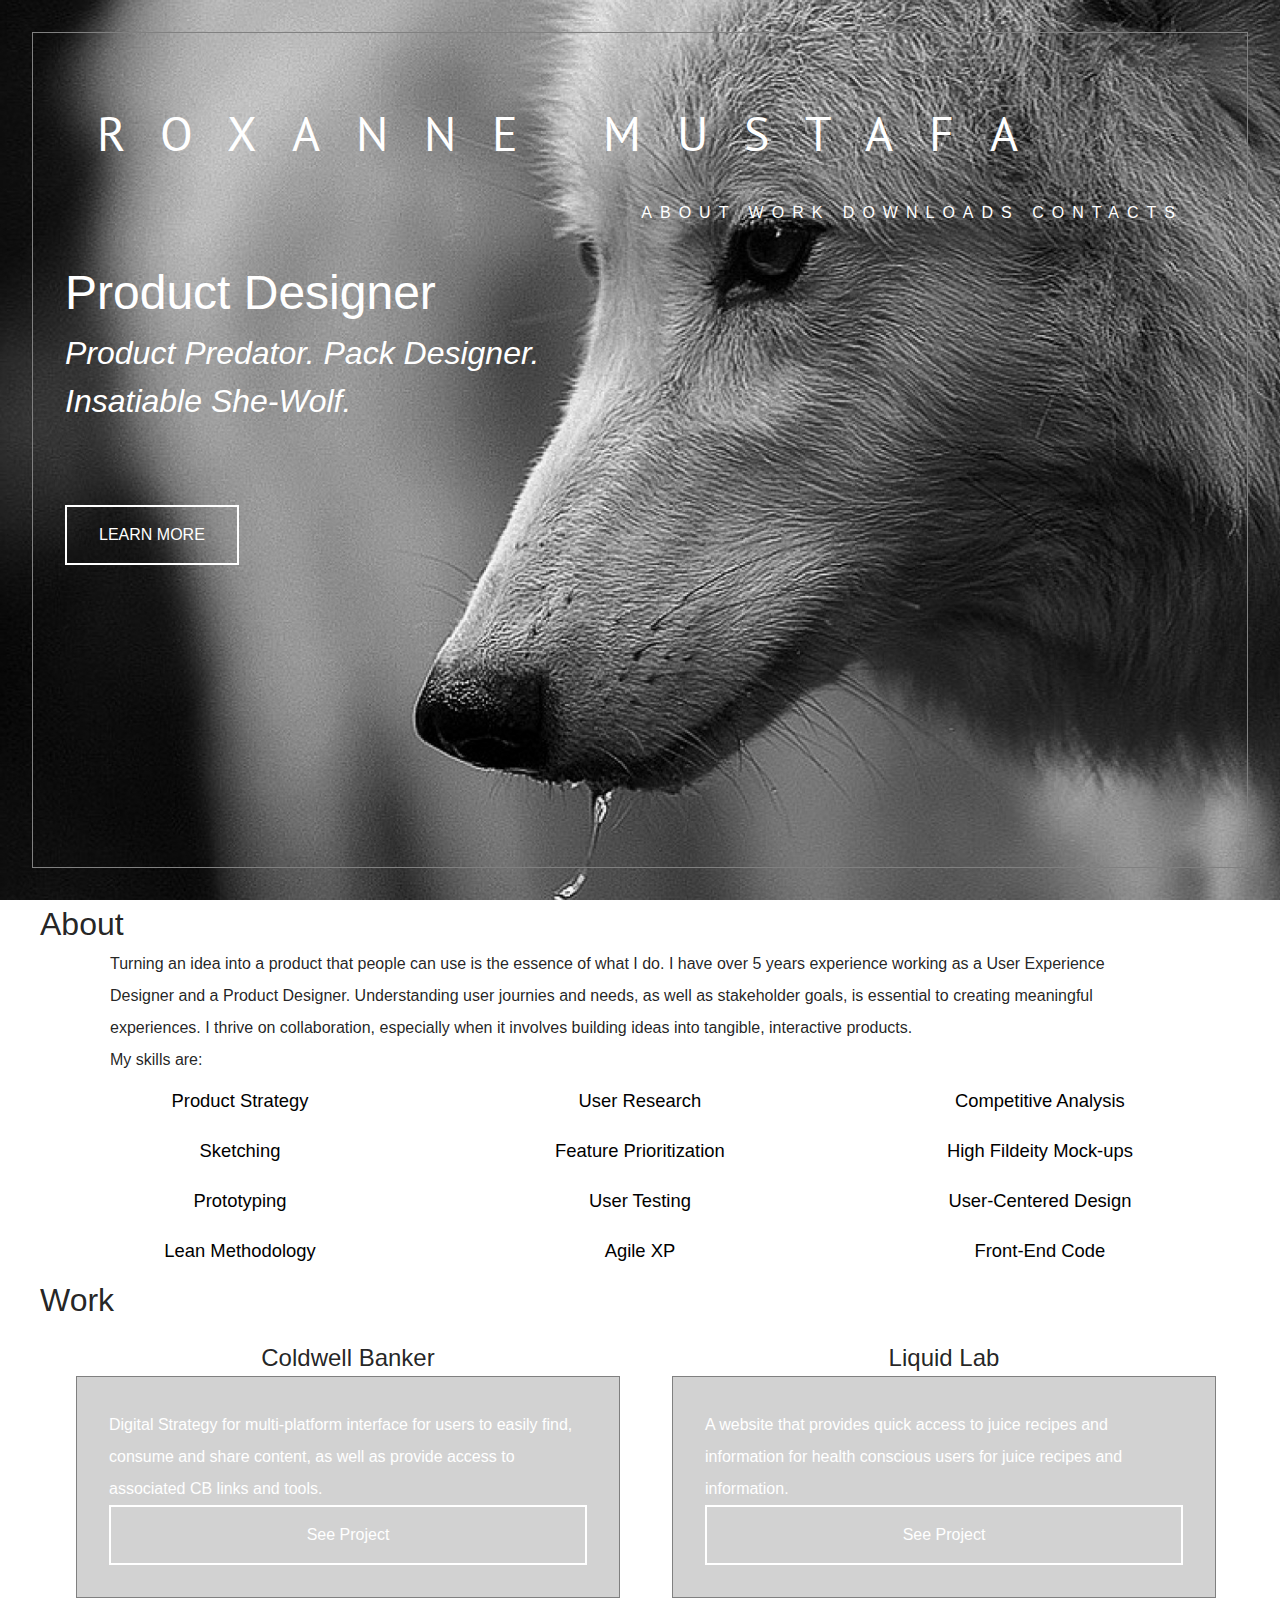
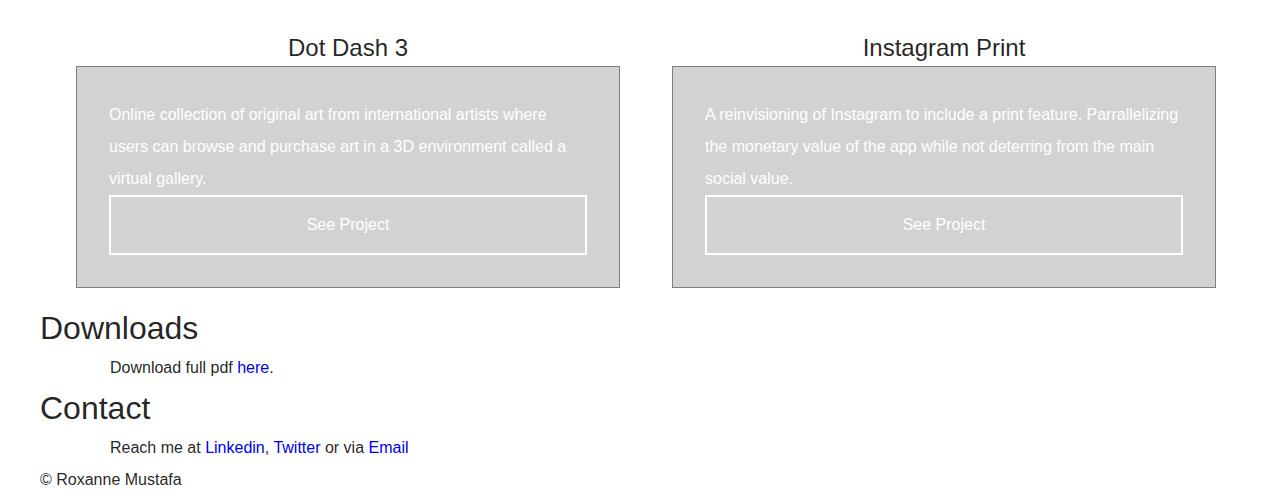
==== final_project/index.html @ baf1c084 "name structure" ====
<!DOCTYPE html>
<html>
<head>
	<meta name="viewport" content="width=device-width, initial-scale=1">
	<link rel="stylesheet" type="text/css" href="css/style.css">
	<title>Roxanne Mustafa</title>
</head>
<body>
	<div id="heroborder">
		<section id="hero">
			<header>
				<p class="logo">ROXANNE MUSTAFA</p>
				<nav>
					<a href="#about-me">About</a>
					<a href="#work">Work</a>
					<a href="#downloads">Downloads</a>
					<a href="#contact">Contacts</a>
				</nav>
		</header>	
			<h1>Product Designer</h1>
			<h2 id="byline">Product Predator. Pack Designer.<br>Insatiable She-Wolf.</h2>
			<a href="#about-me" class="primarybutton">LEARN MORE</a>
		</section>
	</div>
	<div class="wrapper">	
		<section id="about">
			<h2>About</h2>
			<p class="description">Turning an idea into a product that people can use is the essence of what I do. I have over 5 years experience working as a User Experience Designer and a Product Designer. Understanding user journies and needs, as well as stakeholder goals, is essential to creating meaningful experiences. I thrive on collaboration, especially when it involves building ideas into tangible, interactive products.<br>My skills are:</p>
			<ul>
				<li>Product Strategy</li>
				<li>User Research</li>
				<li>Competitive Analysis</li>
				<li>Sketching</li>
				<li>Feature Prioritization</li>
				<li>High Fildeity Mock-ups</li>
				<li>Prototyping</li>
				<li>User Testing</li>
				<li>User-Centered Design</li>
				<li>Lean Methodology</li>
				<li>Agile XP</li>
				<li>Front-End Code</li>
			</ul>
		</section>

		<section id="work" class="clearfix">
			<h2>Work</h2>
			<section id="project">
				<h3>Coldwell Banker</h3>
					<div id="projectborder">
						<p>Digital Strategy for multi-platform interface for users to easily find, consume and share content, as well as provide access to associated CB links and tools.</p>
						<a href="#" class="secondarybutton">See Project</a>
					</div>
			</section>

			<section id="project"> 
				<h3>Liquid Lab</h3>
				<div id="projectborder">
					<p>A website that provides quick access to juice recipes and information for health conscious users for juice recipes and information.</p>
					<a href="#" class="secondarybutton">See Project</a>
				</div>
			</section>

			<section id="project">
				<h3>Dot Dash 3</h3>
				<div id="projectborder">
					<p>Online collection of original art from international artists where users can browse and purchase art in a 3D environment called a virtual gallery.</p>
					<a href="#" class="secondarybutton">See Project</a>
				</div>
			</section>

			<section id="project">
				<h3>Instagram Print</h3>
				<div id="projectborder">
					<p>A reinvisioning of Instagram to include a print feature. Parrallelizing the monetary value of the app while not deterring from the main social value.</p>
					<a href="#" class="secondarybutton">See Project</a>
				</div>
			</section>

			<section id="downloads" class="clearfix">
				<h2>Downloads</h2>
				<p class="description">Download full pdf <a href="#">here</a>.</p>
			</section>
		</section>

		<section id="contact">
			<h2>Contact</h2>
			<p class="description">Reach me at 
			<a href="www.linkedin.com" target="_blank">Linkedin</a>,
			<a href="www.twitter.com" target="_blank">Twitter</a> or via
			<a href="mustrockux@gmail.com" target="_blank">Email</a>
			</p>
		</section>	
		<footer>
			<p>&copy; Roxanne Mustafa</p>
		</footer>
	</div>			
</body>
</html>
---- final_project/css/style.css ----
@import url(https://fonts.googleapis.com/css?family=PT+Sans);
* { margin:0;padding:0;box-sizing:border-box;}
.wrapper {
    max-width: 75em;
    margin: auto;
}

#heroborder {
 	background-image: url("..//images/direwolf2.jpg");
 	background-repeat: no-repeat;
 	background-size: cover;
 	padding: 2em;
 	height: 100vh;
 	color: #FFF;
}

body {
	color: rgba(0,0,0,.87);
	font-family: 'proxima-nova', sans-serif;
	line-height: 1.5;
    font-size: 1em;
}

header {
	font-size: 1em;
	font-weight: normal;
	width: 100%;
	float: left;
	padding: 2em;
}

nav {
	float: right;
	text-transform: uppercase;
	letter-spacing: .5em;
	margin-top: 2em;
}

nav a {
	color: white;
	text-decoration: none;
}

a {
    text-decoration: none;
    transition-duration: .25s;
}

#hero {
    padding: 2em;
    height: 100%;
    border: 1px solid grey;
}

.logo {
	color: white;
	font-size: 3em;
	font-family: 'PT Sans', sans-serif;
	font-weight: normal;
	letter-spacing: .75em;
	text-align: left;
	margin-top: 0;
	line-height: 1.5em;
	float: left;
	}

#byline {
	font-style: italic;
}

h1 {
	font-size: 3em;
	font-weight: normal;
	text-align: left;
}

h2 {
	font-size: 2em;
	font-weight: normal;
}

.primarybutton {
    color: inherit;
    background-color: transparent;
    padding: 1em 2em;
    font-size: 1em;
    border: 2px solid;
    display: inline-block;
    margin-top: 5em;
}

.primarybutton:hover {
    border: 2px solid grey;
    background-color: grey;
    color: black;
}

h3 {	
	font-size: 1.5em;
	font-weight: normal;
	text-align: center;	
    margin-bottom: 0;
}

ul {
	list-style: none;
	margin: 0;
}

li {
	float: left;
	font-size: 1.15em;
	width: 33.33%;
	text-align: center;
	line-height: 50px;
	color: black;
}

.description {
   margin: 0 70px 0 70px;
}

p {
	font-weight: normal;
	line-height: 2em;
}

#about {
	position: relative;
}

#work {
}

.clearfix:after {
    visibility: hidden;
    display: block;
    font-size: 0;
    content: " ";
    clear: both;
    height: 0;
}

#project {
    font-size: 1em;
    float: left;
    width: 48%;
    padding: 1em;
    margin-left: 20px;
}

#projectborder {
    border: 1px solid grey;
    min-height: 145px;
    background-color: rgba(74, 74, 74, .25);
    color: white;
    padding: 2em;
    background-image: 
}

.secondarybutton {
    color: white;
    font-size: 1em;
    display: block;
    border: 2px solid;
    padding: 1em 2em;
    text-align: center;
}

.secondarybutton:hover {
    color: grey;
    border: 2px white solid;
    background-color: white
}

#downloads {
	clear: both;
}

#contact {
    text-decoration: none;
}

footer {
}

@media only screen and (max-width: 1058px) {
  .logo {    
    font-size: 2.75em;
    }
}

@media only screen and (max-width: 768px) {
   .logo {    
    font-size: 2em;
    text-align: center;
    }
  nav {    
    float: none;
    }

h1, h2, p{
    font-size: .75;
    text-align: center;

    }  
}
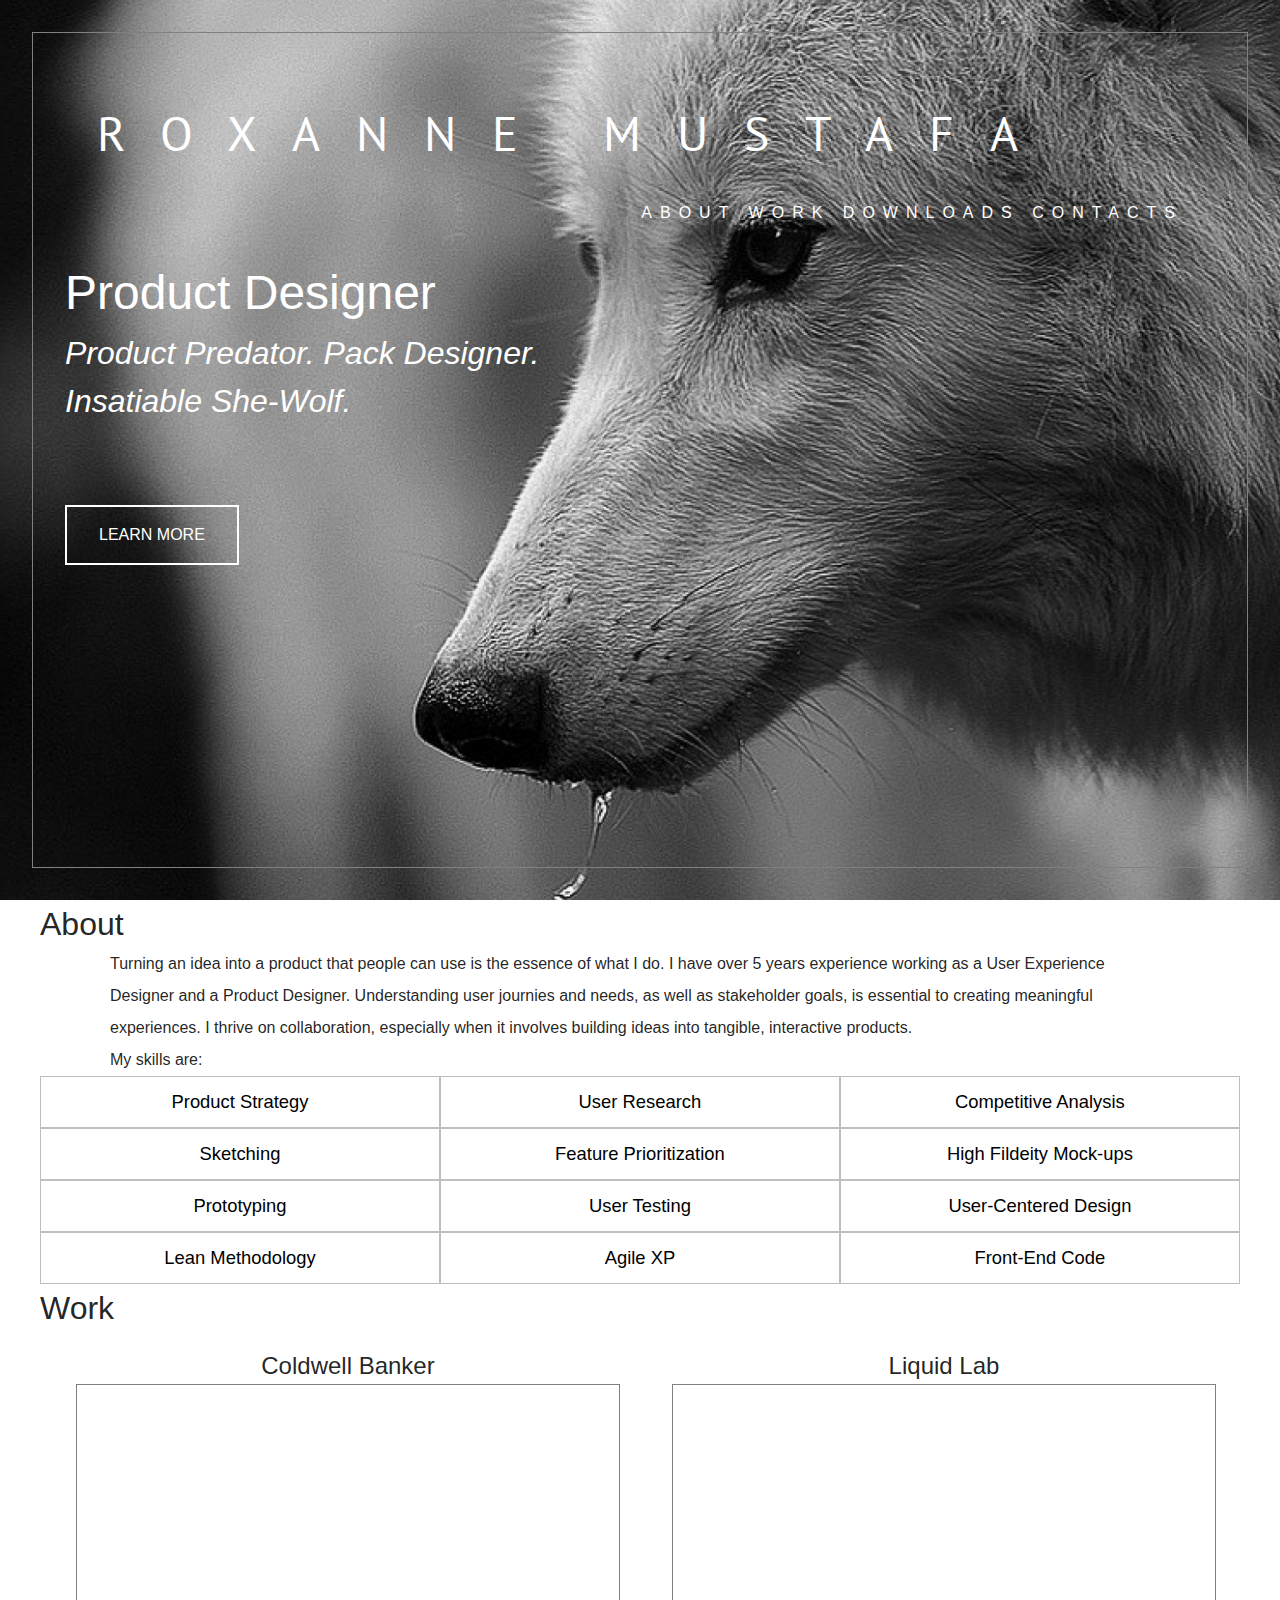
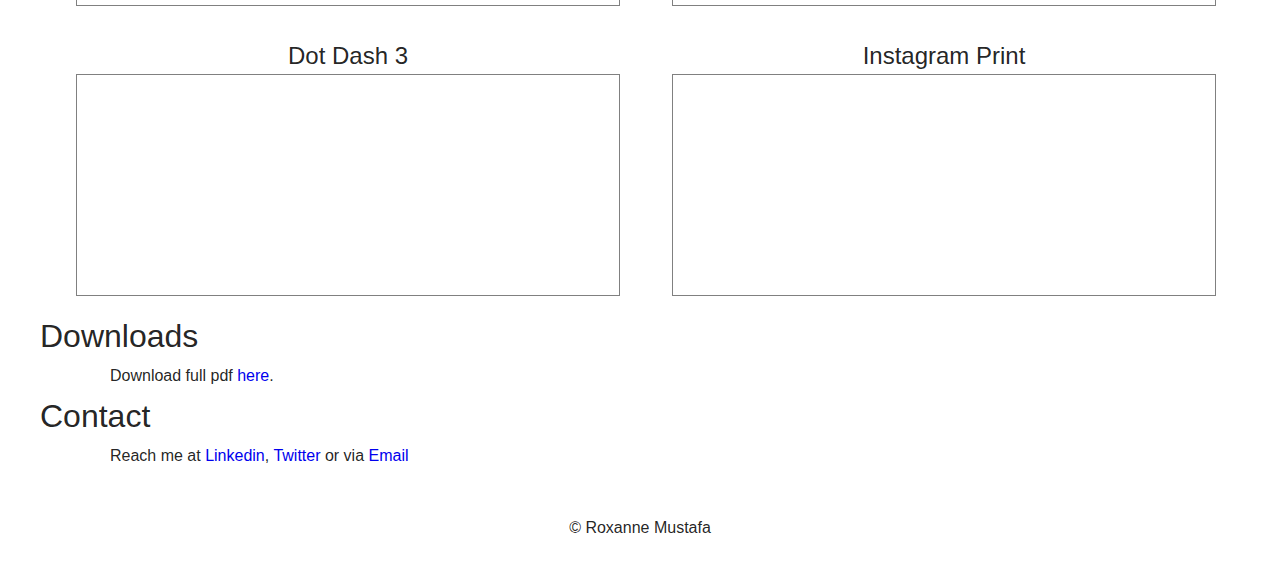
==== commit 302ec4a0: "adding images and animations" ====
--- a/final_project/index.html
+++ b/final_project/index.html
@@ -27,7 +27,7 @@
 			<h2>About</h2>
 			<p class="description">Turning an idea into a product that people can use is the essence of what I do. I have over 5 years experience working as a User Experience Designer and a Product Designer. Understanding user journies and needs, as well as stakeholder goals, is essential to creating meaningful experiences. I thrive on collaboration, especially when it involves building ideas into tangible, interactive products.<br>My skills are:</p>
 			<ul>
-				<li>Product Strategy</li>
+				<li a href="Product Strategy">Product Strategy</li>
 				<li>User Research</li>
 				<li>Competitive Analysis</li>
 				<li>Sketching</li>
@@ -46,7 +46,7 @@
 			<h2>Work</h2>
 			<section id="project">
 				<h3>Coldwell Banker</h3>
-					<div id="projectborder">
+					<div class="projectborder">
 						<p>Digital Strategy for multi-platform interface for users to easily find, consume and share content, as well as provide access to associated CB links and tools.</p>
 						<a href="#" class="secondarybutton">See Project</a>
 					</div>
@@ -54,7 +54,7 @@
 
 			<section id="project"> 
 				<h3>Liquid Lab</h3>
-				<div id="projectborder">
+				<div class="projectborder">
 					<p>A website that provides quick access to juice recipes and information for health conscious users for juice recipes and information.</p>
 					<a href="#" class="secondarybutton">See Project</a>
 				</div>
@@ -62,15 +62,17 @@
 
 			<section id="project">
 				<h3>Dot Dash 3</h3>
-				<div id="projectborder">
-					<p>Online collection of original art from international artists where users can browse and purchase art in a 3D environment called a virtual gallery.</p>
-					<a href="#" class="secondarybutton">See Project</a>
+				<div class="projectborder">
+					<div id="dot">
+						<p>Online collection of original art from international artists where users can browse and purchase art in a 3D environment called a virtual gallery.</p>
+						<a href="#" class="secondarybutton">See Project</a>
+					</div>
 				</div>
 			</section>
 
 			<section id="project">
 				<h3>Instagram Print</h3>
-				<div id="projectborder">
+				<div class="projectborder">
 					<p>A reinvisioning of Instagram to include a print feature. Parrallelizing the monetary value of the app while not deterring from the main social value.</p>
 					<a href="#" class="secondarybutton">See Project</a>
 				</div>
--- a/final_project/css/style.css
+++ b/final_project/css/style.css
@@ -14,6 +14,12 @@
  	color: #FFF;
 }
 
+#hero {
+    padding: 2em;
+    height: 100%;
+    border: 1px solid grey;
+}
+
 body {
 	color: rgba(0,0,0,.87);
 	font-family: 'proxima-nova', sans-serif;
@@ -44,12 +50,6 @@
 a {
     text-decoration: none;
     transition-duration: .25s;
-}
-
-#hero {
-    padding: 2em;
-    height: 100%;
-    border: 1px solid grey;
 }
 
 .logo {
@@ -114,6 +114,7 @@
 	text-align: center;
 	line-height: 50px;
 	color: black;
+    border: 1px solid rgba(0,0,0,.25);
 }
 
 .description {
@@ -149,13 +150,20 @@
     margin-left: 20px;
 }
 
-#projectborder {
+.projectborder {
     border: 1px solid grey;
-    min-height: 145px;
-    background-color: rgba(74, 74, 74, .25);
+    min-height: 200px;
     color: white;
     padding: 2em;
-    background-image: 
+
+}
+
+#dot {
+
+}
+
+.projectborder:hover {
+    background-color: rgba(74, 74, 74, .25);
 }
 
 .secondarybutton {
@@ -182,6 +190,8 @@
 }
 
 footer {
+    margin: 40px 0 40px 0;
+    text-align: center;
 }
 
 @media only screen and (max-width: 1058px) {
